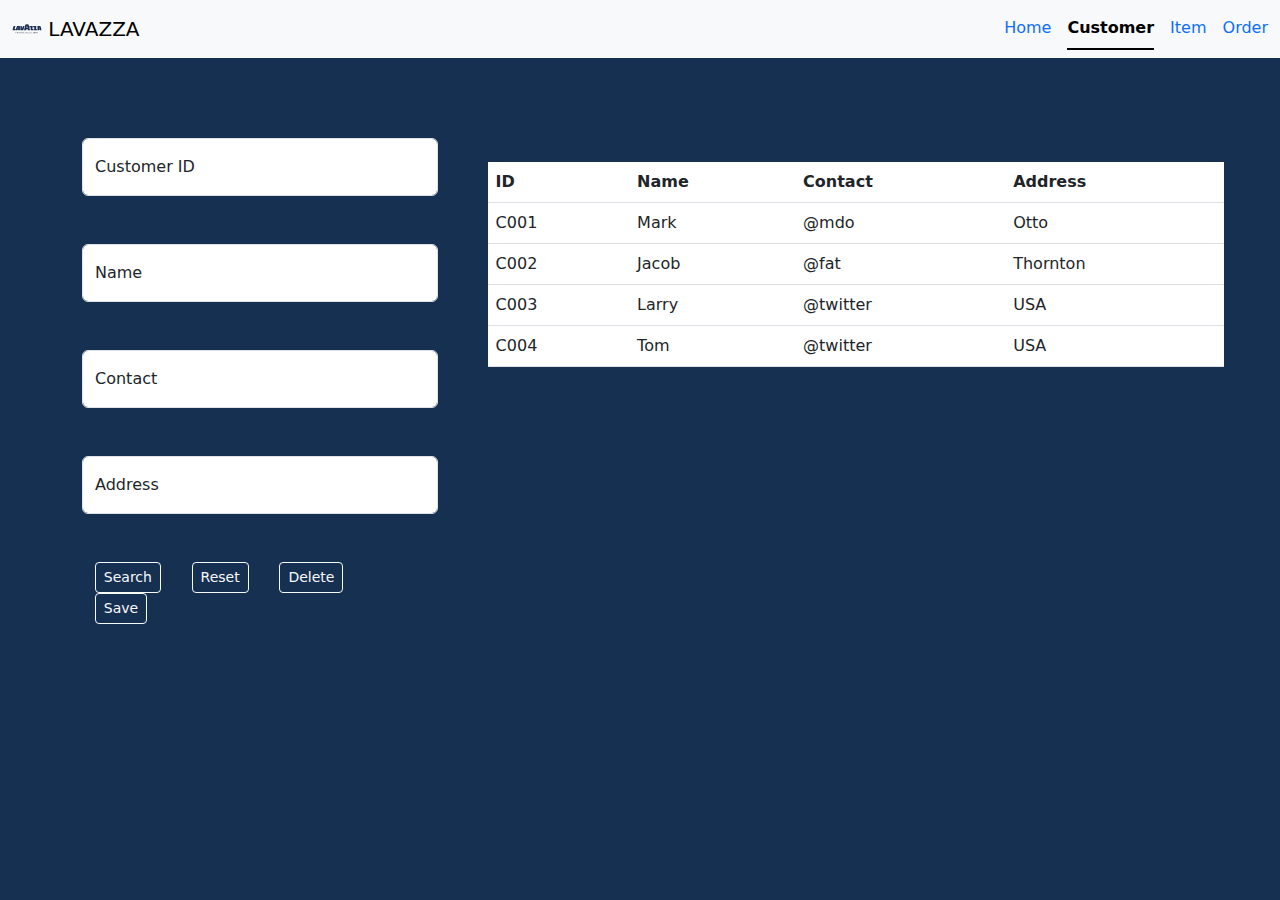
==== customer.html @ 92156117 "commit1" ====
<!DOCTYPE html>
<html lang="en">
<head>
    <meta name="viewport" content="width-device-width, initial-scale=1.0">
    <title>Manage Customer</title>
    <link rel="stylesheet" href="./assests/bootstrap/bootstrap-5.3.1-dist/css/bootstrap.min.css">
    <link rel="stylesheet" href="./assests/css/normalize.css">
    <link rel="stylesheet" href="assests/css/style_customer.css">
    <link rel="icon" type="image/x-icon" href="/assests/images/favicon.ico">
    <meta name="viewport" content="width-device-width, initial-scale=1.0">
</head>
<body>
<header id="header1">
    <nav class="navbar bg-body-tertiary fixed-top">
        <div class="container-fluid">
            <a class="navbar-brand" href="#">
                <img src="/assests/images/lavazza.png" alt="Logo" width="30" height="24" class="d-inline-block align-text-top">
                LAVAZZA
            </a>

            <ul class="nav nav-underline">
                <li class="nav-item">
                    <a class="nav-link" aria-current="page" href="index.html">Home</a>
                </li>
                <li class="nav-item">
                    <a class="nav-link active" href="customer.html">Customer</a>
                </li>
                <li class="nav-item">
                    <a class="nav-link" href="item.html">Item</a>
                </li>
                <li class="nav-item">
                    <a class="nav-link" href="order.html">Order</a>
                </li>
            </ul>
        </div>

    </nav>
</header>


<div class="container">
    <div class="row">
        <!--        <div id="frame">-->
        <div class="col col-xxl-4 col-xl-4 col-lg-4 col-md-12 col-sm-12 col-12">

            <form action="" method="post" target="_blank">
                <br><br>
                <div class="form-floating mb-5">
                    <input type="text" class="form-control" id="floatingId" placeholder="ID">
                    <label for="floatingId">Customer ID</label>
                </div>
                <div class="form-floating mb-5">
                    <input type="text" class="form-control" id="floatingName" placeholder="Name">
                    <label for="floatingName">Name</label>
                </div>
                <div class="form-floating mb-5">
                    <input type="text" class="form-control" id="floatingContact" placeholder="Contact">
                    <label for="floatingContact">Contact</label>
                </div>
                <div class="form-floating mb-5">
                    <input type="text" class="form-control" id="floatingAdd" placeholder="Address">
                    <label for="floatingAdd">Address</label>
                </div>
                <div id="divBtn" class="mt-3 mb-4">
                    <button type="button" class="btn btn-outline-light btn-sm">Search</button>
                    <button type="reset" class="btn btn-outline-light btn-sm">Reset</button>
                    <button type="button" class="btn btn-outline-light btn-sm">Delete</button>
                    <button type="button" class="btn btn-outline-light btn-sm">Save</button>
                </div>
            </form>
            <!--            </div>-->
        </div>
        <div id="divTb" class="col col-xxl-8 col-xl-8 col-lg-8 col-md-12 col-sm-12 col-12">
            <table class="table">
                <thead>
                <tr>
                    <th scope="col">ID</th>
                    <th scope="col">Name</th>
                    <th scope="col">Contact</th>
                    <th scope="col">Address</th>
                </tr>
                </thead>
                <tbody id="stu_tBody">
                <tr>
                    <td scope="row">C001</td>
                    <td>Mark</td>
                    <td>@mdo</td>
                    <td>Otto</td>
                </tr>
                <tr>
                    <td scope="row">C002</td>
                    <td>Jacob</td>
                    <td>@fat</td>
                    <td>Thornton</td>
                </tr>
                <tr>
                    <td scope="row">C003</td>
                    <td>Larry</td>
                    <td>@twitter</td>
                    <td>USA</td>
                </tr>
                <tr>
                    <td scope="row">C004</td>
                    <td>Tom</td>
                    <td>@twitter</td>
                    <td>USA</td>
                </tr>
                </tbody>
            </table>
        </div>
    </div>
</div>
</body>
</html>
---- assests/css/style_customer.css ----
body{
    background-color: #163052;
}

/*#imgCus{*/
/*    position: absolute;*/
/*    width: 30vw;*/
/*    left: 30vw;*/
/*    top: 12vh;*/
/*}*/

/*#tb1{*/
/*    position: absolute;*/
/*    !*top: 50vh;*!*/
/*    bottom: 0;*/
/*    width: 74vw;*/
/*    right: 1vw;*/
/*}*/

/*#form1{*/
/*    position: absolute;*/
/*    bottom: 1vw;*/
/*    left: 1vw;*/
/*    width: 18vw;*/
/*}*/

#frame{
    position: relative;
    width: 23vw;
    height: 80vh;
    border: 1px solid white;
    padding: 0.5vw;
    top: 10vh;
}

button{
    position: relative;
    left: 0;
    right: 0;
    margin: auto;
    margin-left: 1vw;
    margin-right: 1vw;
}

/*#divBtn{*/
/*    position: absolute;*/
/*    !*display: inline;*!*/
/*    width: fit-content;*/
/*    left: 0;*/
/*    right: 0;*/
/*    margin: auto;*/
/*}*/

#divTb{
    position: relative;
    top: 18vh;
    left: 2vw;
}

form{
    position: relative;
    top: 10vh;
}

button{
    /*padding: 5vw;*/
}
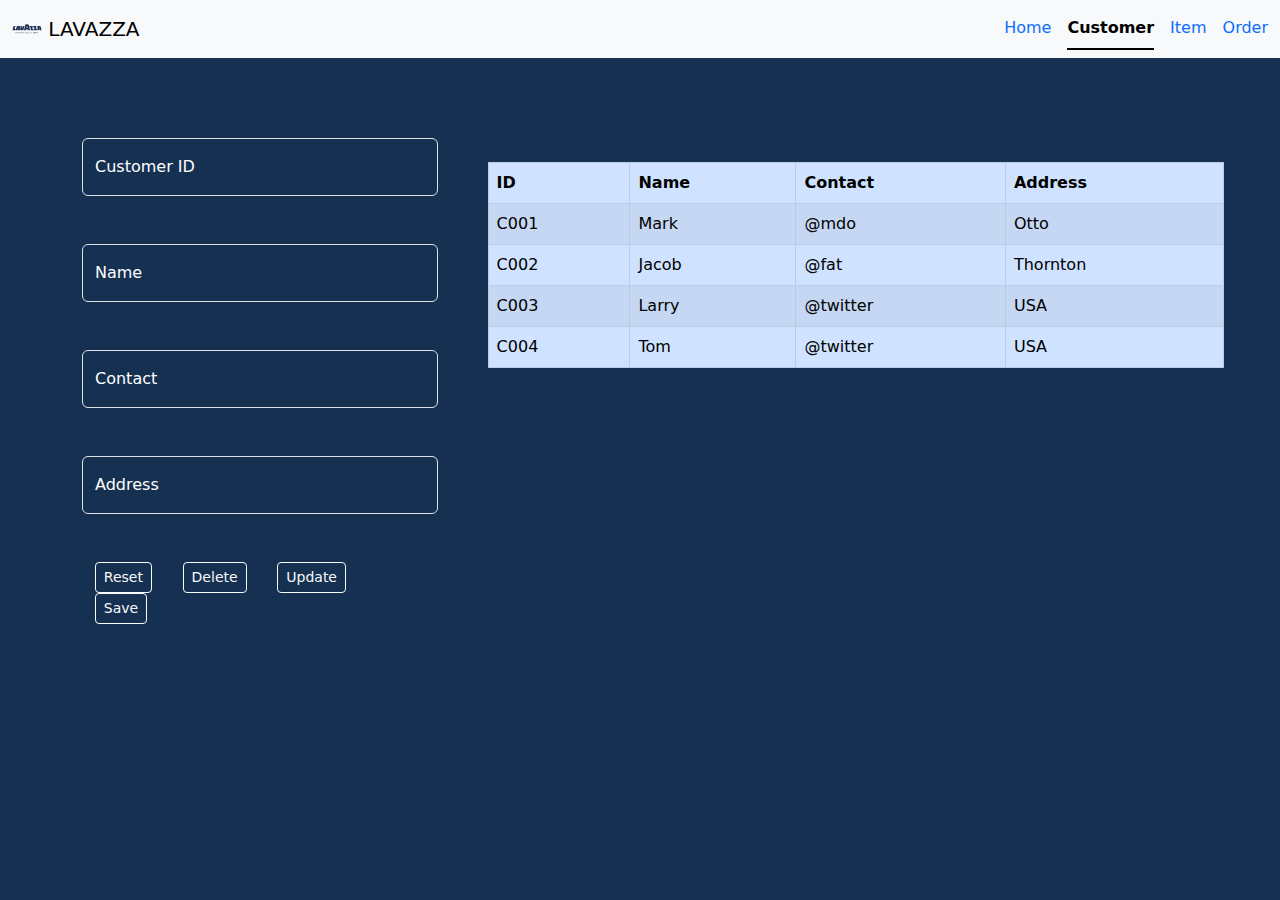
==== commit b1fd6840: "do's" ====
--- a/customer.html
+++ b/customer.html
@@ -37,6 +37,7 @@
     </nav>
 </header>
 
+<img src="assests/images/cup.png" alt="" style="position: absolute; z-index: -10; top: 45vh; left: 50vw; opacity: 100%">
 
 <div class="container">
     <div class="row">
@@ -46,32 +47,32 @@
             <form action="" method="post" target="_blank">
                 <br><br>
                 <div class="form-floating mb-5">
-                    <input type="text" class="form-control" id="floatingId" placeholder="ID">
-                    <label for="floatingId">Customer ID</label>
-                </div>
-                <div class="form-floating mb-5">
-                    <input type="text" class="form-control" id="floatingName" placeholder="Name">
-                    <label for="floatingName">Name</label>
-                </div>
-                <div class="form-floating mb-5">
-                    <input type="text" class="form-control" id="floatingContact" placeholder="Contact">
-                    <label for="floatingContact">Contact</label>
-                </div>
-                <div class="form-floating mb-5">
-                    <input type="text" class="form-control" id="floatingAdd" placeholder="Address">
-                    <label for="floatingAdd">Address</label>
+                    <input type="text" class="form-control" id="id1" placeholder="ID" style="color: white">
+                    <label for="id1">Customer ID</label>
+                </div>
+                <div class="form-floating mb-5">
+                    <input type="text" class="form-control" id="name" placeholder="Name">
+                    <label for="name">Name</label>
+                </div>
+                <div class="form-floating mb-5">
+                    <input type="tel" class="form-control" id="contact" placeholder="Contact">
+                    <label for="contact">Contact</label>
+                </div>
+                <div class="form-floating mb-5">
+                    <input type="text" class="form-control" id="address" placeholder="Address">
+                    <label for="address">Address</label>
                 </div>
                 <div id="divBtn" class="mt-3 mb-4">
-                    <button type="button" class="btn btn-outline-light btn-sm">Search</button>
                     <button type="reset" class="btn btn-outline-light btn-sm">Reset</button>
                     <button type="button" class="btn btn-outline-light btn-sm">Delete</button>
-                    <button type="button" class="btn btn-outline-light btn-sm">Save</button>
+                    <button type="button" class="btn btn-outline-light btn-sm">Update</button>
+                    <button type="button" class="btn btn-outline-light btn-sm" id="btnSave">Save</button>
                 </div>
             </form>
             <!--            </div>-->
         </div>
         <div id="divTb" class="col col-xxl-8 col-xl-8 col-lg-8 col-md-12 col-sm-12 col-12">
-            <table class="table">
+            <table class="table table-bordered table-hover table-striped table-primary" id="tb1">
                 <thead>
                 <tr>
                     <th scope="col">ID</th>
@@ -110,5 +111,98 @@
         </div>
     </div>
 </div>
+
+<script src="./assests/js/lib/jquery.min.js"></script>
+
+<script>
+
+    ////////////////////////save//////////////////////////
+
+    $("button[type='button']").eq(2).on('click', ()=>{
+        console.log("Save clicked");
+
+        let cus_id = $("#id1").val();
+        let name = $("#name").val();
+        let contact = $("#contact").val();
+        let address = $("#address").val();
+
+        console.log(`CusID : ${cus_id}\n Name: ${name}\n Contact: ${contact} Address: ${address}\n`);
+
+        $("#stu_tBody").append("<tr>\n" +
+            "<td class='cus_id1' scope=\"row\">" + cus_id + "</td>" +
+            "<td class='name1'>" + name + "</td>" +
+            "<td class='contact1'>" + contact + "</td>" +
+            "<td class='address1'>" + address + "</td>" +
+            "</tr>"
+        );
+
+        //clear
+        $("button[type='reset']").click();
+
+    });
+
+    /////////////////////////////select row//////////////////////////////////
+
+    var row_index;
+
+    const clear = () =>{
+        $("#id1").val("");
+        $("#name").val("");
+        $("#contact").val("");
+        $("#address").val("");
+    }
+
+    $("tbody").on("click" , "tr", function () {        //event dedication --> catches the runtime tr
+        // console.log("row selected");
+        // let data_col = $(this).find("td");                                //"tr" is mentioned by 'this' keyword
+        // console.log(data_col);
+        // data_col.each(function (){
+        //     console.log($(this).text());
+        //     // $('#student_id').value("hello");
+        // });
+
+        row_index = $(this).index();
+
+        let cus_id = $(this).find(".cus_id1").text();
+        let name = $(this).find(".name1").text();
+        let contact = $(this).find(".contact1").text();
+        let address = $(this).find(".address1").text();
+
+        $("#id1").val(cus_id);
+        $("#name").val(name);
+        $("#contact").val(contact);
+        $("#address").val(address);
+    });
+
+
+    ////////////////////////update/////////////////////////
+
+    $("button[type='button']").eq(1).on("click", ()=> {
+        console.log("Update clicked");
+
+        let cus_id = $("#id1").val();
+        let name = $("#name").val();
+        let contact = $("#contact").val();
+        let address = $("#address").val();
+
+        let record = `<td class= "cus_id1">${cus_id}</td><td class="name1">${name}</td><td class="contact1">${contact}</td><td className="address1">${address}</td>`;
+
+        $("tBody>tr").eq(row_index).html(record);
+
+
+        //clear
+        $("button[type='reset']").click();
+
+    });
+
+    //delete
+    $("button[type='button']").eq(0).on("click", ()=> {
+        console.log("Delete clicked");
+        $("tBody>tr").eq(row_index).remove();
+    });
+
+
+</script>
+
 </body>
 </html>--- a/assests/css/style_customer.css
+++ b/assests/css/style_customer.css
@@ -65,3 +65,37 @@
 button{
     /*padding: 5vw;*/
 }
+
+#id1{
+    color: white;
+    background-color: transparent;
+}
+
+#name{
+    color: white;
+    background-color: transparent;
+}
+
+#contact{
+    color: white;
+    background-color: transparent;
+}
+
+#address{
+    color: white;
+    background-color: transparent;
+}
+
+label{
+    color: white;
+    background-color: transparent;
+}
+
+#tb1{
+    background-color: transparent;
+
+}
+
+input{
+    color: white;
+}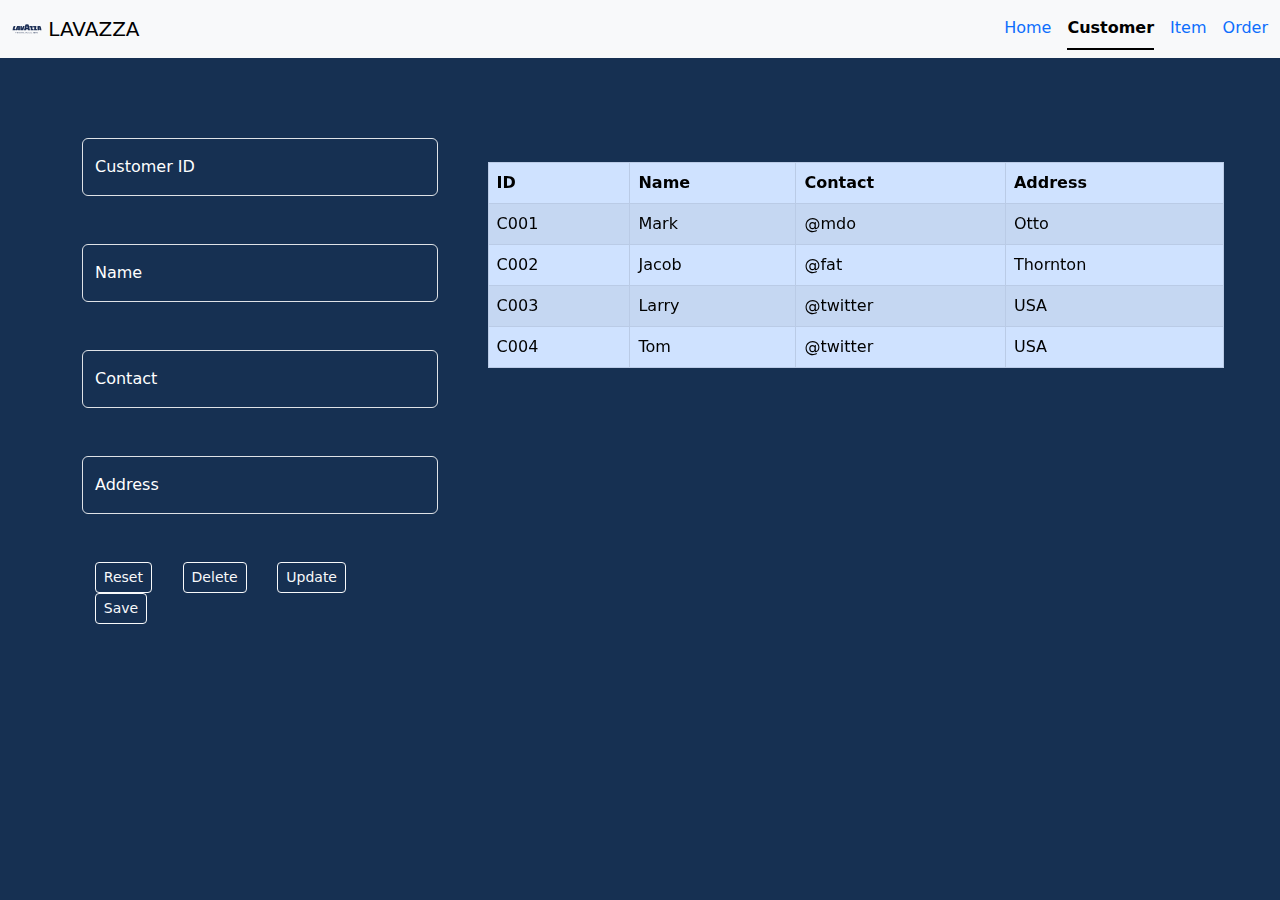
==== commit c30a3cee: "do's 4" ====
--- a/customer.html
+++ b/customer.html
@@ -37,9 +37,13 @@
     </nav>
 </header>
 
-<img src="assests/images/cup.png" alt="" style="position: absolute; z-index: -10; top: 45vh; left: 50vw; opacity: 100%">
 
 <div class="container">
+
+    <img src="assests/images/watermark.png" alt="" id="water">
+
+    <img src="assests/images/cup.png" alt="" style="position: absolute; z-index: -10; top: 45vh; left: 50vw; opacity: 100%" id="imgCus">
+
     <div class="row">
         <!--        <div id="frame">-->
         <div class="col col-xxl-4 col-xl-4 col-lg-4 col-md-12 col-sm-12 col-12">
--- a/assests/css/style_customer.css
+++ b/assests/css/style_customer.css
@@ -1,5 +1,6 @@
 body{
     background-color: #163052;
+    overflow-x: hidden;
 }
 
 /*#imgCus{*/
@@ -98,4 +99,29 @@
 
 input{
     color: white;
+}
+
+.container>#imgCus{
+    opacity: 0;
+}
+
+#water{
+    position: fixed;
+    left: 0;
+    right: 0;
+    top: 0;
+    bottom: 0;
+    margin: auto;
+    width: 30vw;
+}
+
+
+@media all and (max-width: 768px){
+    #imgCus{
+        display: none;
+    }
+
+    #water{
+        width: 60vw;
+    }
 }